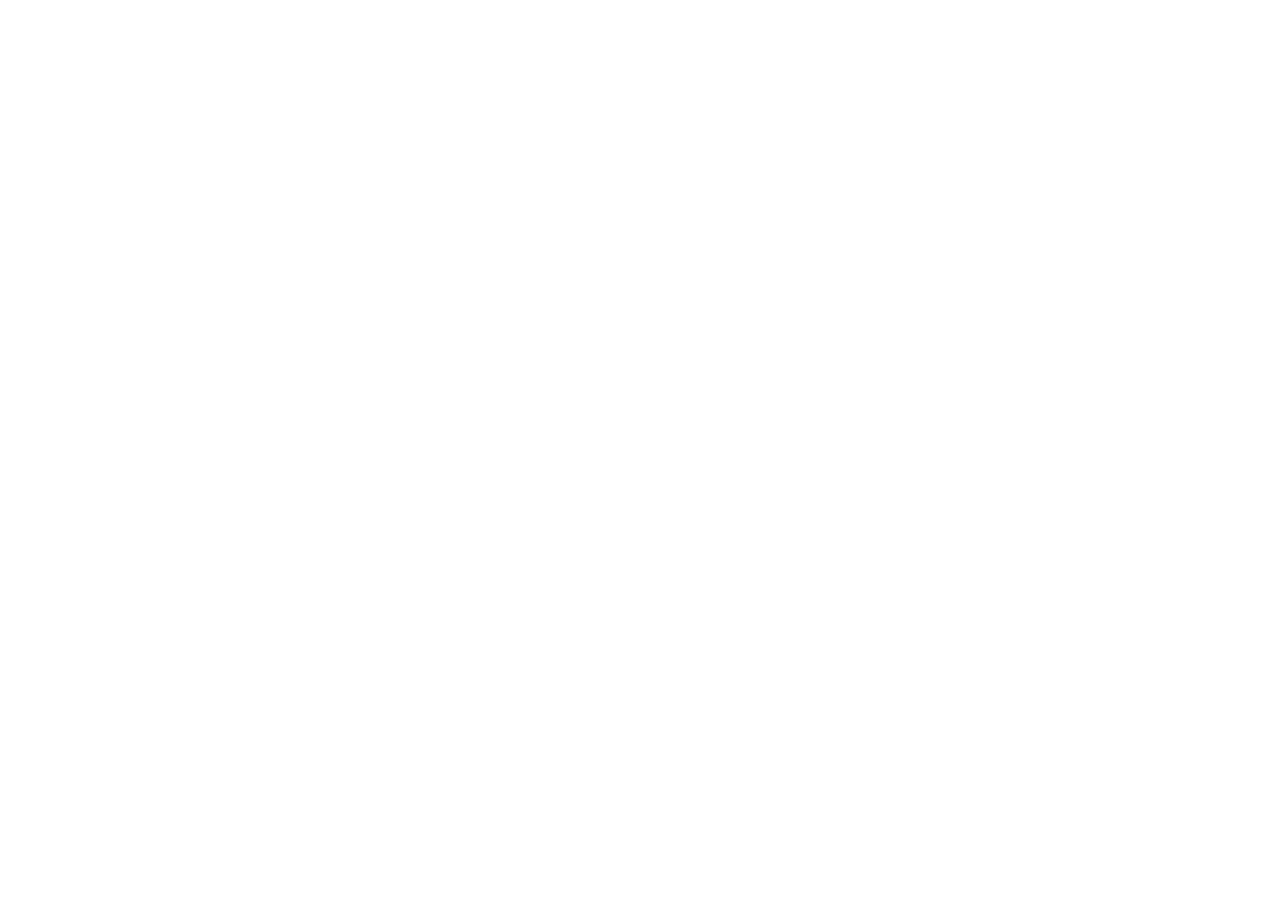
==== index.html @ bfae09dd "First Commit" ====
<!DOCTYPE html>
<html lang="es">
<head>
    <meta charset="UTF-8">
    <meta name="viewport" content="width=device-width, initial-scale=1.0">
    <title>Proyecto</title>
</head>
<body>
    
</body>
</html>
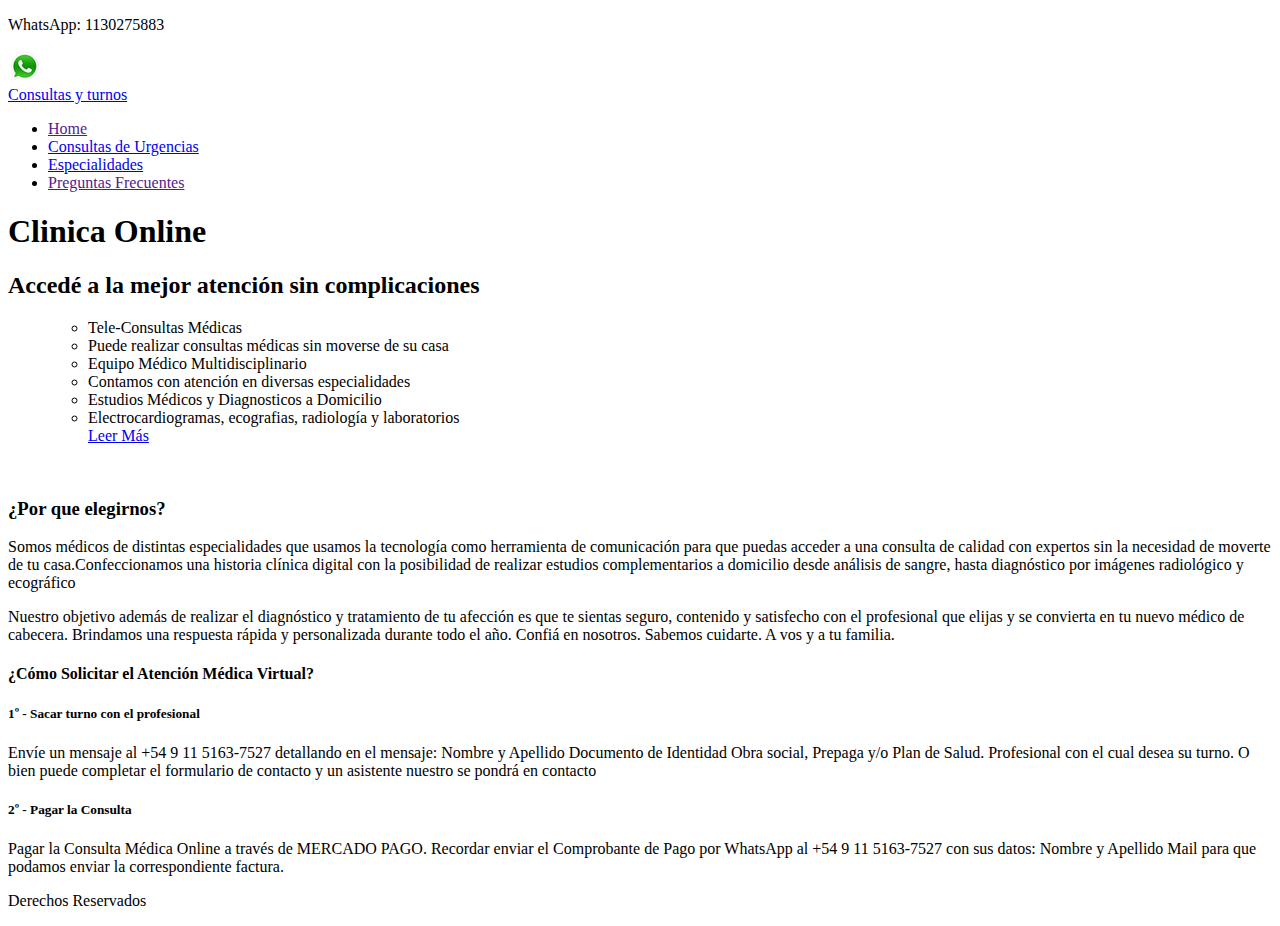
==== commit 86af51b1: "Avance index" ====
--- a/index.html
+++ b/index.html
@@ -3,9 +3,100 @@
 <head>
     <meta charset="UTF-8">
     <meta name="viewport" content="width=device-width, initial-scale=1.0">
-    <title>Proyecto</title>
+    <link rel="shortcut icon" href="favicon.ico" type="image/x-icon">
+    <title>Clinica Online</title>
 </head>
 <body>
-    
+    <header>
+        <nav class="navbar">
+            <div class="navbar top">
+                <div class="top left">
+                    <p>WhatsApp: 1130275883</p> <img src="./static/img/whats.png" alt="WhatsApp">
+                </div>
+                <div class="top right">
+                    <a href="./templates/Appointments/index.html">Consultas y turnos</a>
+                </div>
+            </div>
+            <div class="navbar button">
+                <ul id="menu-options">
+                    <li><a href="">Home</a></li>
+                    <li><a href="#box">Consultas de Urgencias</a></li>
+                    <li><a href="./templates/Staff/index.html">Especialidades</a></li>
+                    <li><a href="">Preguntas Frecuentes</a></li>
+                </ul>
+            </div>
+        </nav>
+    </header>
+    <main>
+        <div class="main">
+            <div class="main left">
+                <h1>Clinica Online</h1>
+                <h2>Accedé a la mejor atención sin complicaciones</h2>
+                <ul>
+                    <ul>
+                        <li>Tele-Consultas Médicas</li>
+                        <li>Puede realizar consultas médicas sin moverse de su casa</li>
+                    </ul>
+                    <ul>
+                        <li>Equipo Médico Multidisciplinario</li>
+                        <li>Contamos con atención en diversas especialidades</li>
+                    </ul>
+                    <ul>
+                        <li>Estudios Médicos y Diagnosticos a Domicilio</li>
+                        <li>Electrocardiogramas, ecografias, radiología y laboratorios</li>
+                    </ul>
+                    <ul>
+                        <a href="./templates/Staff/index.html">Leer Más</a>
+                    </ul>
+                </ul>
+            </div>
+            <div class="main right">
+                <img src="./static/img/doctor.png" alt="">
+            </div>
+        </div>
+        <div class="content">
+            <div class="content left">
+                <h3>¿Por que elegirnos?</h3>
+                <p>Somos médicos de distintas especialidades que usamos la tecnología como herramienta de comunicación para que puedas acceder a una consulta de calidad con expertos sin la necesidad de moverte de tu casa.Confeccionamos una historia clínica digital con la posibilidad de realizar estudios complementarios a domicilio desde análisis de sangre, hasta diagnóstico por imágenes radiológico y ecográfico</p>
+            </div>
+            <div class="content right">
+                <p>Nuestro objetivo además de realizar el diagnóstico y  tratamiento de tu afección es que te sientas seguro, contenido y satisfecho con el profesional que elijas y se convierta en tu nuevo médico de cabecera.
+                    Brindamos una respuesta rápida y personalizada durante todo el año.
+                    Confiá en nosotros. Sabemos cuidarte. A vos y a tu familia.</p>
+            </div>
+        </div>
+        <div id="box">
+            <h4>¿Cómo Solicitar el Atención Médica Virtual?</h4>
+            <div class="box left">
+                <h5>1º - Sacar turno con el profesional</h5>
+                <p>Envíe un mensaje al +54 9 11 5163-7527 detallando en el mensaje:
+
+                    Nombre y Apellido
+                    Documento de Identidad
+                    Obra social, Prepaga y/o Plan de Salud.
+                    Profesional con el cual desea su turno.
+                    O bien puede completar el formulario de contacto y un asistente nuestro se pondrá en contacto</p>
+            </div>
+            <div class="box right">
+                <h5>2º - Pagar la Consulta</h5>
+                <p>Pagar la Consulta Médica Online a través de MERCADO PAGO.
+
+
+
+                    Recordar enviar el Comprobante de Pago por WhatsApp al +54 9 11 5163-7527 con sus datos:
+                    Nombre y Apellido
+                    Mail para que podamos enviar la correspondiente factura.</p>
+            </div>
+        </div>
+        <section>
+            
+        </section>
+        <section>
+
+        </section>
+    </main>
+    <footer>
+        <p>Derechos Reservados</p>
+    </footer>
 </body>
 </html>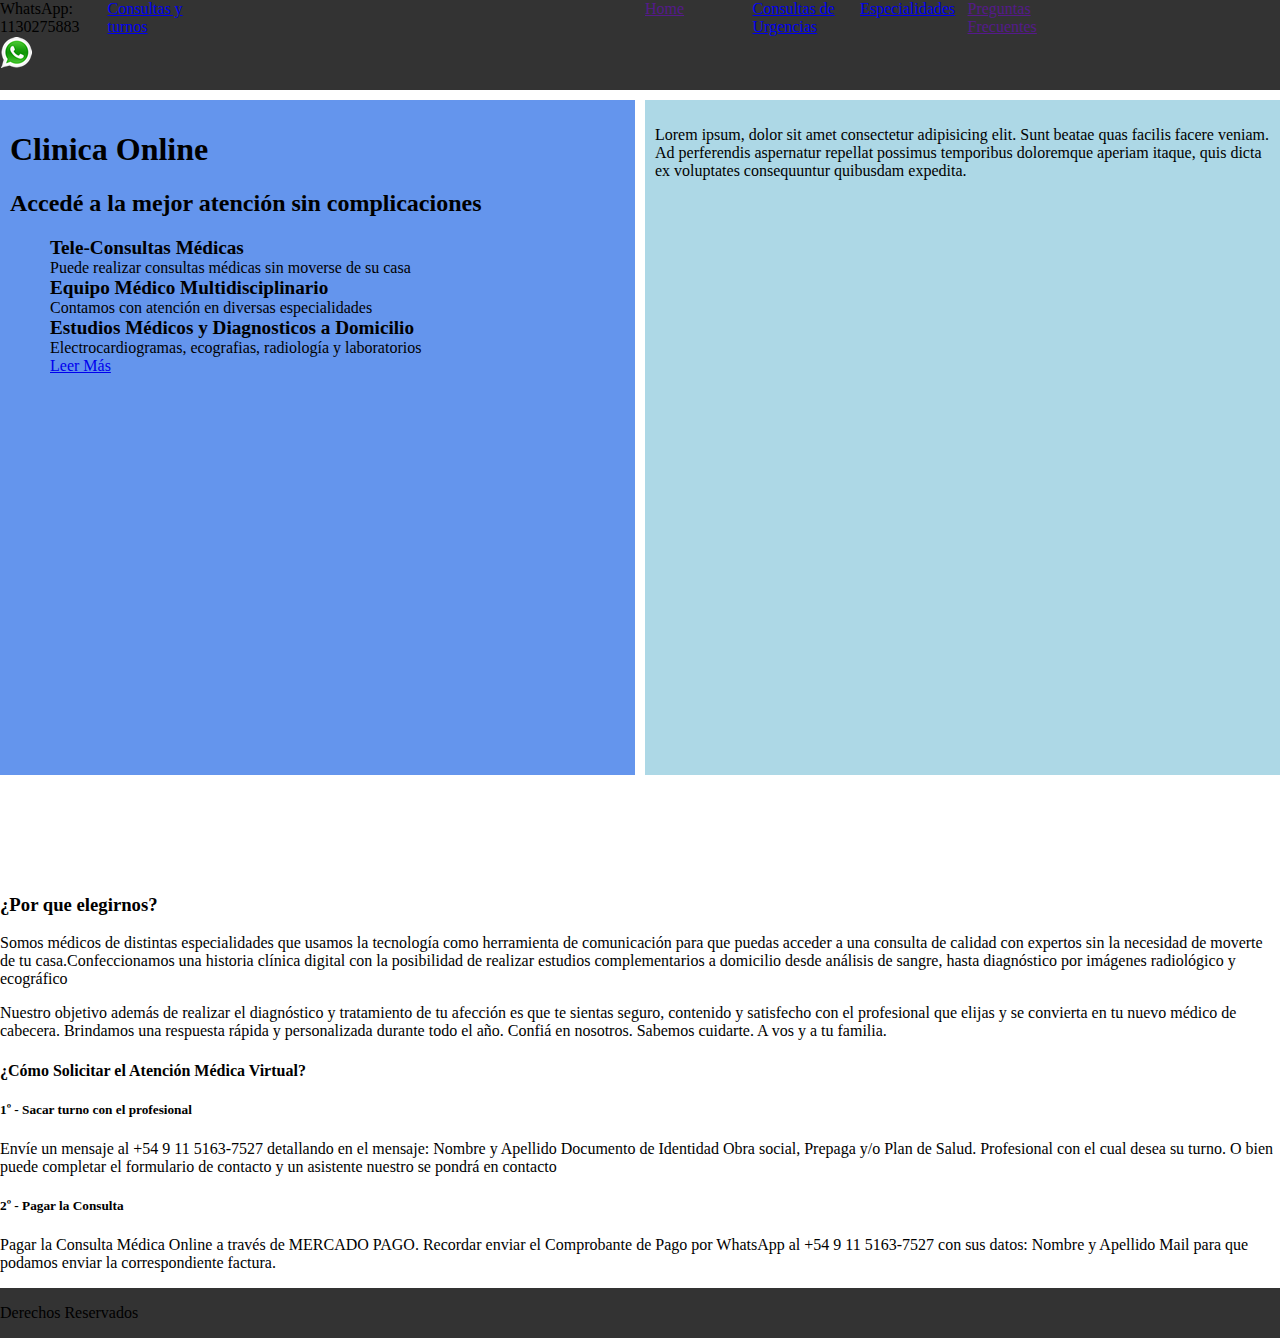
==== commit eb896f0e: "Borrar" ====
--- a/index.html
+++ b/index.html
@@ -4,56 +4,47 @@
     <meta charset="UTF-8">
     <meta name="viewport" content="width=device-width, initial-scale=1.0">
     <link rel="shortcut icon" href="favicon.ico" type="image/x-icon">
+    <link rel="stylesheet" href="./templates/style.css">
     <title>Clinica Online</title>
 </head>
 <body>
-    <header>
-        <nav class="navbar">
-            <div class="navbar top">
-                <div class="top left">
-                    <p>WhatsApp: 1130275883</p> <img src="./static/img/whats.png" alt="WhatsApp">
-                </div>
-                <div class="top right">
-                    <a href="./templates/Appointments/index.html">Consultas y turnos</a>
-                </div>
+    <div class="container">
+        <header class="header nav">
+            <div class="left">
+                <ul>
+                    <li>WhatsApp: 1130275883 <img src="./static/img/whats.png" alt="WhatsApp"></li>
+                    <li><a href="./templates/Appointments/index.html">Consultas y turnos</a></li>
+                </ul>
             </div>
-            <div class="navbar button">
-                <ul id="menu-options">
+            <div class="right">
+                <ul>
                     <li><a href="">Home</a></li>
                     <li><a href="#box">Consultas de Urgencias</a></li>
                     <li><a href="./templates/Staff/index.html">Especialidades</a></li>
                     <li><a href="">Preguntas Frecuentes</a></li>
                 </ul>
             </div>
-        </nav>
-    </header>
-    <main>
-        <div class="main">
-            <div class="main left">
+        </header>
+        <main class="main">
+            <aside class="aside">
                 <h1>Clinica Online</h1>
                 <h2>Accedé a la mejor atención sin complicaciones</h2>
                 <ul>
-                    <ul>
-                        <li>Tele-Consultas Médicas</li>
+                        <li class="title">Tele-Consultas Médicas</li>
                         <li>Puede realizar consultas médicas sin moverse de su casa</li>
-                    </ul>
-                    <ul>
-                        <li>Equipo Médico Multidisciplinario</li>
+                        <li class="title">Equipo Médico Multidisciplinario</li>
                         <li>Contamos con atención en diversas especialidades</li>
-                    </ul>
-                    <ul>
-                        <li>Estudios Médicos y Diagnosticos a Domicilio</li>
+                        <li class="title">Estudios Médicos y Diagnosticos a Domicilio</li>
                         <li>Electrocardiogramas, ecografias, radiología y laboratorios</li>
-                    </ul>
-                    <ul>
-                        <a href="./templates/Staff/index.html">Leer Más</a>
-                    </ul>
+                        <li class="title-link"><a href="./templates/Staff/index.html">Leer Más</a></li>
                 </ul>
-            </div>
-            <div class="main right">
-                <img src="./static/img/doctor.png" alt="">
-            </div>
-        </div>
+            </aside >
+            <section class="section">
+            <p>Lorem ipsum, dolor sit amet consectetur adipisicing elit. Sunt beatae quas facilis facere veniam. Ad perferendis aspernatur repellat possimus temporibus doloremque aperiam itaque, quis dicta ex voluptates consequuntur quibusdam expedita.</p>
+            <img src="./static/img/doctor.png" alt="">
+            </section>
+        </main>
+    </div>
         <div class="content">
             <div class="content left">
                 <h3>¿Por que elegirnos?</h3>
@@ -88,15 +79,9 @@
                     Mail para que podamos enviar la correspondiente factura.</p>
             </div>
         </div>
-        <section>
-            
-        </section>
-        <section>
-
-        </section>
-    </main>
-    <footer>
-        <p>Derechos Reservados</p>
-    </footer>
+        <footer class="footer nav">
+            <p>Derechos Reservados</p>
+        </footer>
+    <!-- </div> -->
 </body>
 </html>--- a/templates/style.css
+++ b/templates/style.css
@@ -0,0 +1,59 @@
+body,html,li{
+    margin: 0;
+    padding: 0;
+    font-family: Georgia, 'Times New Roman', Times, serif;
+    list-style: none;
+}
+.container{
+    max-width: 100 vh;
+    margin: 0 auto;
+    display: grid;
+    grid-template-columns: repeat(6, 1fr);
+    grid-template-rows: 10vh 75vh 10vh;
+    gap: 10px;
+}
+.main{
+    display: grid;
+    grid-template-columns: repeat(6, 1fr);
+    grid-column-start: 1;
+    grid-column-end: -1;
+    gap: 10px;
+}
+.aside{
+    grid-column-start: 1;
+    grid-column-end: 4;
+    background-color: #6495ed;
+    padding: 10px;
+}
+.section{
+    grid-column-start: 4;
+    grid-column-end: 7;
+    background-color: lightblue;
+    padding: 10px;
+}
+.aside ul li.title{
+    font-size: 1.2rem;
+    font-weight: bold;
+    list-style: none;
+}
+.nav, .nav ul{
+    display: grid;
+    grid-template-columns: repeat(6, 1fr);
+    grid-template-rows: 1fr;
+    grid-column-start: 1;
+    grid-column-end: 7;
+    gap: 10px;
+    margin: 0;
+    padding: 0;
+    background-color: #333;
+}
+.left{
+    grid-column-start: 1;
+    grid-column-end: 4;
+    gap: 10px;
+}
+.right{
+    grid-column-start: 4;
+    grid-column-end: 7;
+    gap: 10px;
+}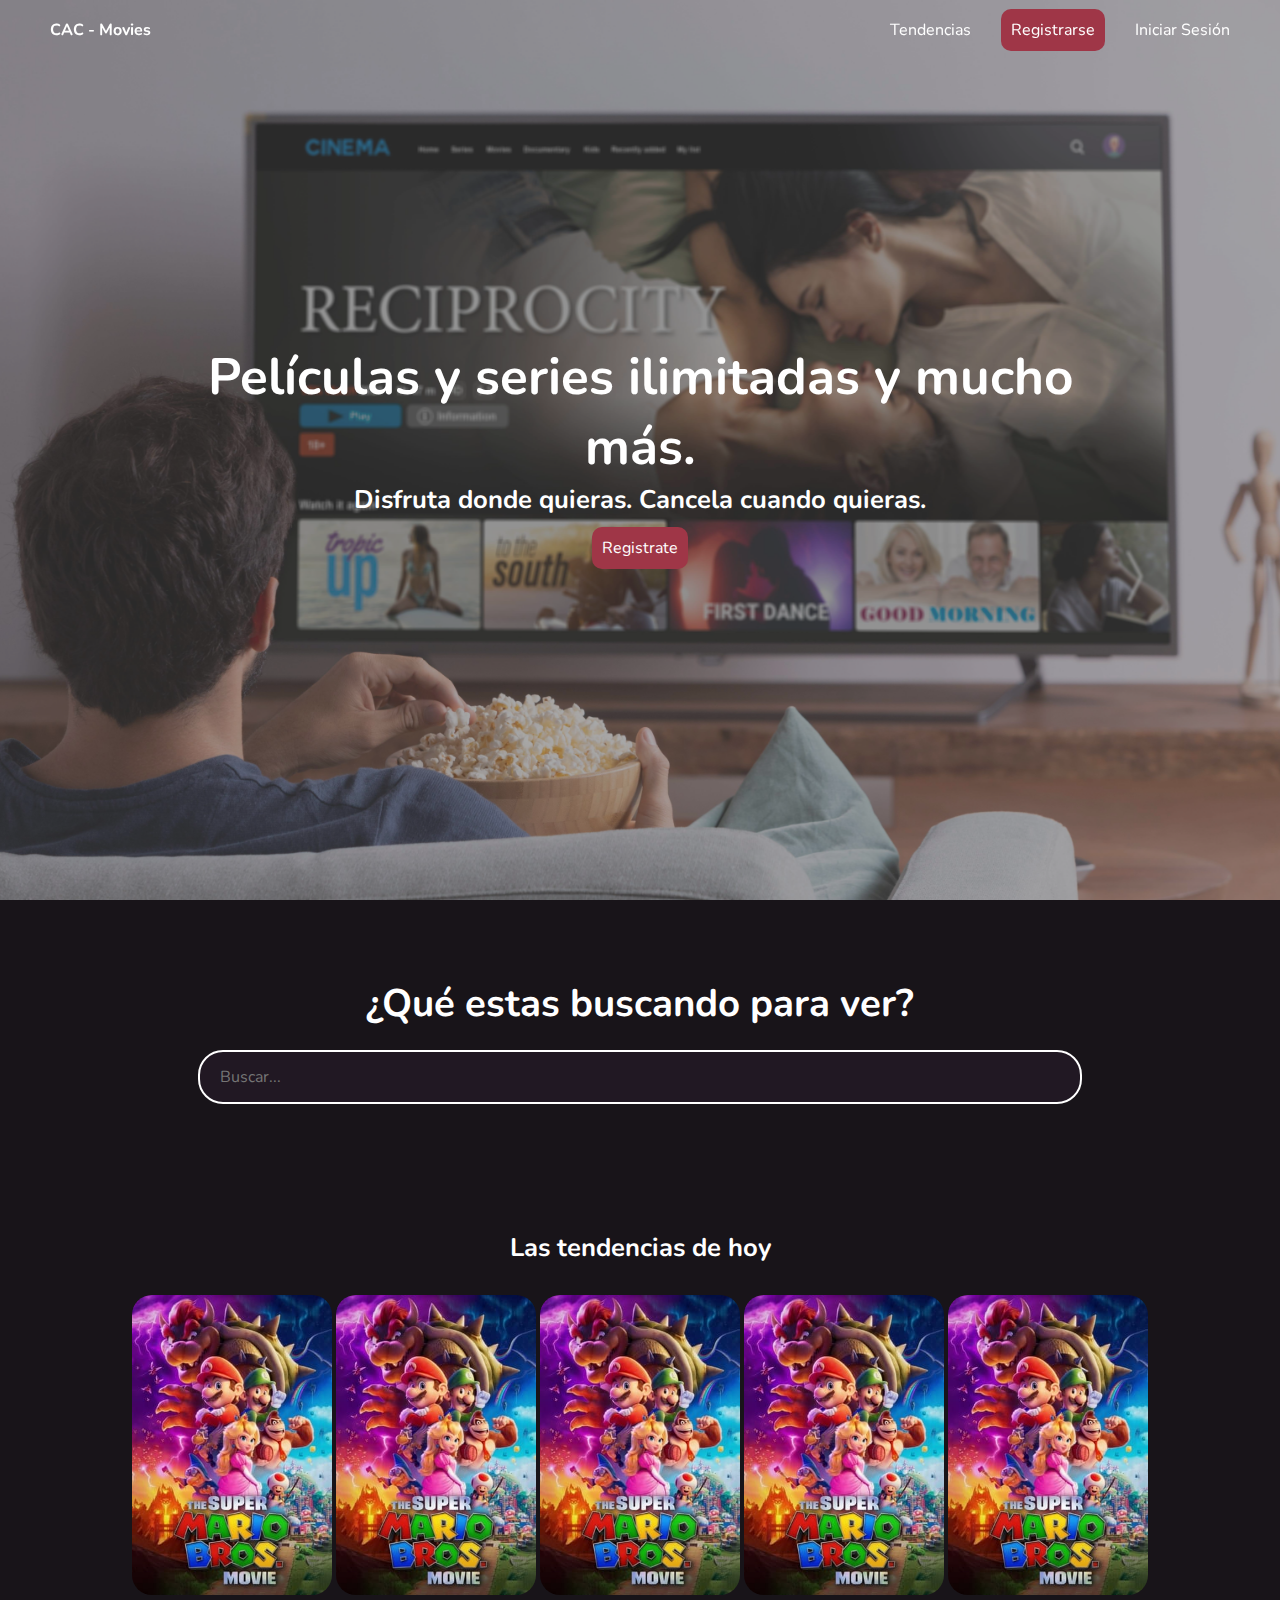
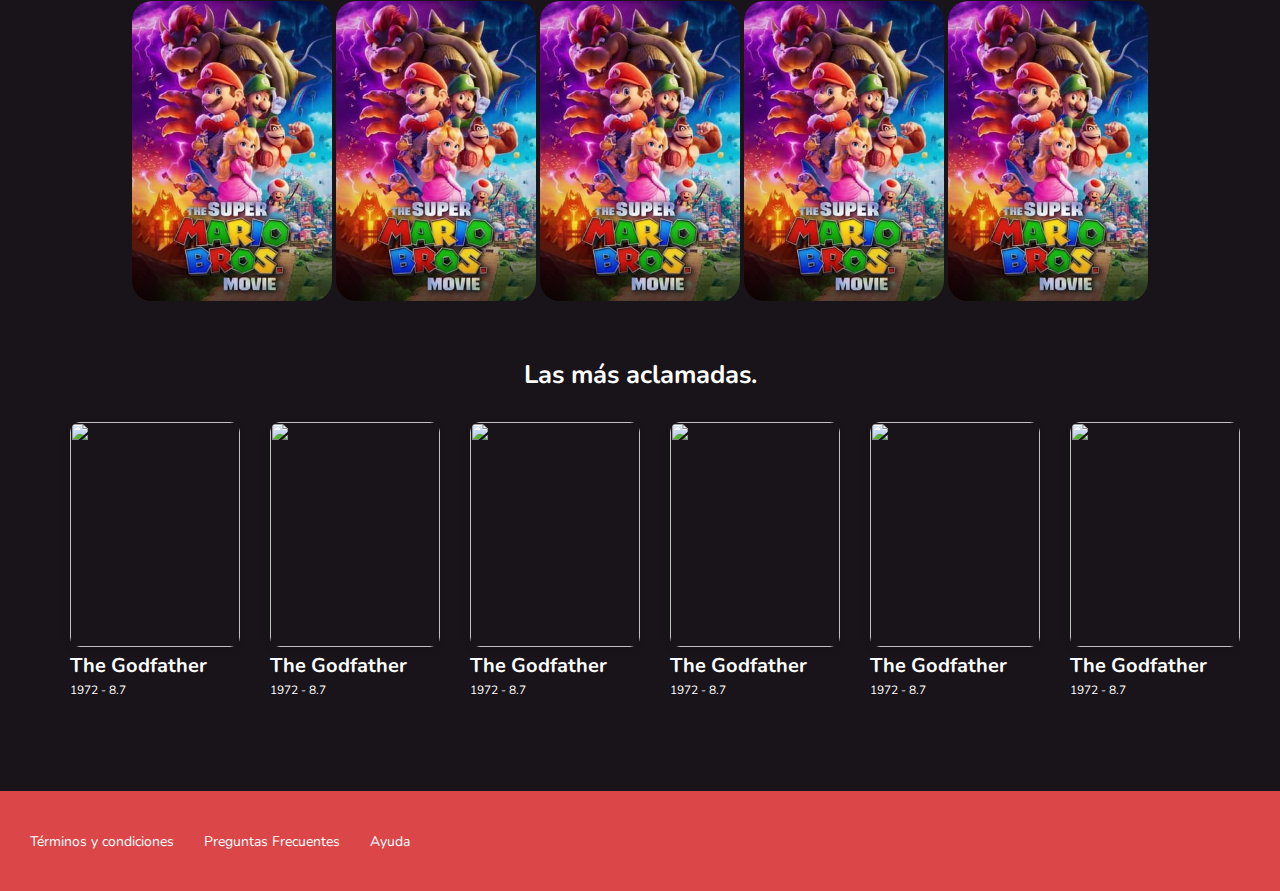
==== commit c434d988: "cac movies" ====
--- a/index.html
+++ b/index.html
@@ -1,87 +1,342 @@
 <!DOCTYPE html>
-<html lang="es">
+<html lang="en">
+
 <head>
     <meta charset="UTF-8">
     <meta name="viewport" content="width=device-width, initial-scale=1.0">
-    <link rel="shortcut icon" href="favicon.ico" type="image/x-icon">
-    <link rel="stylesheet" href="./templates/style.css">
-    <title>Clinica Online</title>
+    <!-- vinculación con estilos y favicon -->
+    <link rel="stylesheet" href="./static/css/style.css">
+    <link rel="shortcut icon" href="./static/img/favicon.ico" type="image/x-icon">
+    <title>CAC-Movies</title>
+    <!-- vinculación con google-fonts -->
+    <link rel="preconnect" href="https://fonts.googleapis.com">
+    <link rel="preconnect" href="https://fonts.gstatic.com" crossorigin>
+    <link href="https://fonts.googleapis.com/css2?family=Nunito&display=swap" rel="stylesheet">
+    <!-- vinculación fontawesome -->
+    <script src="https://kit.fontawesome.com/f7fb471b65.js" crossorigin="anonymous"></script>
 </head>
+
 <body>
-    <div class="container">
-        <header class="header nav">
-            <div class="left">
-                <ul>
-                    <li>WhatsApp: 1130275883 <img src="./static/img/whats.png" alt="WhatsApp"></li>
-                    <li><a href="./templates/Appointments/index.html">Consultas y turnos</a></li>
-                </ul>
+
+    <!-- Encabezado -->
+    <header class="header">
+
+        <nav>
+            <!-- Logo -->
+            <div id="logo">
+                <a href="/">
+                    <!-- Más adelante se aplicará estilo especifico
+                        al texto y se agregará un ícono -->
+                    <!-- <i class="fas fa-film"></i> -->
+                    <i class="fas fa-film"></i>
+                    <span class="logo-text">CAC - Movies</span>
+                </a>
             </div>
-            <div class="right">
-                <ul>
-                    <li><a href="">Home</a></li>
-                    <li><a href="#box">Consultas de Urgencias</a></li>
-                    <li><a href="./templates/Staff/index.html">Especialidades</a></li>
-                    <li><a href="">Preguntas Frecuentes</a></li>
-                </ul>
+
+            <!-- hipervínculos del menú -->
+            <ul class="nav-links">
+                <li><a href="#popular">Tendencias</a></li>
+                <li><a href="./templates/register.html" class="btn-cac">Registrarse</a></li>
+                <li>
+                    <a href="#">
+                        <!-- Más adelante se aplicará estilo especifico
+                        al texto y se agregará un ícono -->
+                        <!-- <i class="fas fa-sign-in-alt"></i> -->
+                        <i class="fas fa-sign-in-alt"></i>
+                        <span class="login-text">Iniciar Sesión</span>
+                    </a>
+                </li>
+            </ul>
+        </nav>
+
+    </header>
+
+    <!-- Contenido -->
+    <main>
+
+        <!-- banner: una sección prominente en la 
+            parte superior de una página que puede
+            contener información destacada, como anuncios,
+            mensajes importantes, o un diseño gráfico distintivo. -->
+        <section id="banner" class="d-flex">
+            
+            <div class="card-banner container">
+                <h1>Películas y series ilimitadas y mucho más.</h1>
+                <h2>Disfruta donde quieras. Cancela cuando quieras.</h2>
+                <a href="./templates/register.html" class="btn-cac">Registrate</a>
             </div>
-        </header>
-        <main class="main">
-            <aside class="aside">
-                <h1>Clinica Online</h1>
-                <h2>Accedé a la mejor atención sin complicaciones</h2>
-                <ul>
-                        <li class="title">Tele-Consultas Médicas</li>
-                        <li>Puede realizar consultas médicas sin moverse de su casa</li>
-                        <li class="title">Equipo Médico Multidisciplinario</li>
-                        <li>Contamos con atención en diversas especialidades</li>
-                        <li class="title">Estudios Médicos y Diagnosticos a Domicilio</li>
-                        <li>Electrocardiogramas, ecografias, radiología y laboratorios</li>
-                        <li class="title-link"><a href="./templates/Staff/index.html">Leer Más</a></li>
-                </ul>
-            </aside >
-            <section class="section">
-            <p>Lorem ipsum, dolor sit amet consectetur adipisicing elit. Sunt beatae quas facilis facere veniam. Ad perferendis aspernatur repellat possimus temporibus doloremque aperiam itaque, quis dicta ex voluptates consequuntur quibusdam expedita.</p>
-            <img src="./static/img/doctor.png" alt="">
-            </section>
-        </main>
-    </div>
-        <div class="content">
-            <div class="content left">
-                <h3>¿Por que elegirnos?</h3>
-                <p>Somos médicos de distintas especialidades que usamos la tecnología como herramienta de comunicación para que puedas acceder a una consulta de calidad con expertos sin la necesidad de moverte de tu casa.Confeccionamos una historia clínica digital con la posibilidad de realizar estudios complementarios a domicilio desde análisis de sangre, hasta diagnóstico por imágenes radiológico y ecográfico</p>
+
+        </section>
+
+        <!-- search: sección que contiene un mensaje de búsqueda
+            y un campo de entrada de texto para que los usuarios
+            ingresen lo que desean buscar en un sitio web
+              -->
+        <section id="search" class="container">
+            <h2 class="search-title">¿Qué estas buscando para ver?</h2>
+            <input type="text" class="input-search" placeholder="Buscar...">
+        </section>
+
+        <!-- popular: mostrar imágenes de las peliculas
+            con tendencia hoy -->
+        <section id="popular">
+
+            <!-- División contenedora del titulo
+                e imagenes -->
+            <div class="container" class="movies-grid">
+
+                <h2>Las tendencias de hoy</h2>
+                <!-- Div para mostrar todas las imagenes e info 
+                    de las películas -->
+                <div id="list-popular">
+
+                    <!-- División que mostrará imagen y detalle de la pelicula, mismo 
+                    formato para todas las peliculas -->
+                    <!-- pelicula 01 -->
+                    <div class="movie-item">
+                        <a href="./templates/detail-movie.html">
+                            <img src="./static/img/mario.jpg" alt="" class="movie-item-img">
+                            
+                            <div class="movie-item-detail">
+                                <p class="movie-item-detail-title">The Super Mario Bros. Movie</p>
+                                <p class="movie-item-detail-subtitle">2023 - 7.8</p>
+                            </div> 
+                        </a>
+                    </div>
+
+                    <!-- pelicula 02 -->
+                    <div class="movie-item">
+                        <a href="./templates/detail-movie.html">
+                            <img src="./static/img/mario.jpg" alt="" class="movie-item-img">
+                            
+                            <div class="movie-item-detail">
+                                <p class="movie-item-detail-title">The Super Mario Bros. Movie</p>
+                                <p class="movie-item-detail-subtitle">2023 - 7.8</p>
+                            </div>
+                        </a>
+                    </div>
+
+                    <!-- pelicula 03 -->
+                    <div class="movie-item">
+                        <a href="./templates/detail-movie.html">
+                            <img src="./static/img/mario.jpg" alt="" class="movie-item-img">
+                            
+                            <div class="movie-item-detail">
+                                <p class="movie-item-detail-title">The Super Mario Bros. Movie</p>
+                                <p class="movie-item-detail-subtitle">2023 - 7.8</p>
+                            </div> 
+                        </a>
+                    </div>
+
+                    <!-- pelicula 04 -->
+                    <div class="movie-item">
+                        <a href="./templates/detail-movie.html">
+                            <img src="./static/img/mario.jpg" alt="" class="movie-item-img">
+                            
+                            <div class="movie-item-detail">
+                                <p class="movie-item-detail-title">The Super Mario Bros. Movie</p>
+                                <p class="movie-item-detail-subtitle">2023 - 7.8</p>
+                            </div>
+                        </a>
+                    </div>
+
+                    <!-- pelicula 05 -->
+                    <div class="movie-item">
+                        <a href="./templates/detail-movie.html">
+                            <img src="./static/img/mario.jpg" alt="" class="movie-item-img">
+                            
+                            <div class="movie-item-detail">
+                                <p class="movie-item-detail-title">The Super Mario Bros. Movie</p>
+                                <p class="movie-item-detail-subtitle">2023 - 7.8</p>
+                            </div> 
+                        </a>
+                    </div>
+
+                    <!-- pelicula 06 -->
+                    <div class="movie-item">
+                        <a href="./templates/detail-movie.html">
+                            <img src="./static/img/mario.jpg" alt="" class="movie-item-img">
+                            
+                            <div class="movie-item-detail">
+                                <p class="movie-item-detail-title">The Super Mario Bros. Movie</p>
+                                <p class="movie-item-detail-subtitle">2023 - 7.8</p>
+                            </div>
+                        </a>
+                    </div>
+
+                    <!-- pelicula 07 -->
+                    <div class="movie-item">
+                        <a href="./templates/detail-movie.html">
+                            <img src="./static/img/mario.jpg" alt="" class="movie-item-img">
+                            
+                            <div class="movie-item-detail">
+                                <p class="movie-item-detail-title">The Super Mario Bros. Movie</p>
+                                <p class="movie-item-detail-subtitle">2023 - 7.8</p>
+                            </div> 
+                        </a>
+                    </div>
+
+                    <!-- pelicula 08 -->
+                    <div class="movie-item">
+                        <a href="./templates/detail-movie.html">
+                            <img src="./static/img/mario.jpg" alt="" class="movie-item-img">
+                            
+                            <div class="movie-item-detail">
+                                <p class="movie-item-detail-title">The Super Mario Bros. Movie</p>
+                                <p class="movie-item-detail-subtitle">2023 - 7.8</p>
+                            </div>
+                        </a>
+                    </div>
+
+                    <!-- pelicula 09 -->
+                    <div class="movie-item">
+                        <a href="./templates/detail-movie.html">
+                            <img src="./static/img/mario.jpg" alt="" class="movie-item-img">
+                            
+                            <div class="movie-item-detail">
+                                <p class="movie-item-detail-title">The Super Mario Bros. Movie</p>
+                                <p class="movie-item-detail-subtitle">2023 - 7.8</p>
+                            </div> 
+                        </a>
+                    </div>
+
+                    <!-- pelicula 10 -->
+                    <div class="movie-item">
+                        <a href="./templates/detail-movie.html">
+                            <img src="./static/img/mario.jpg" alt="" class="movie-item-img">
+                            
+                            <div class="movie-item-detail">
+                                <p class="movie-item-detail-title">The Super Mario Bros. Movie</p>
+                                <p class="movie-item-detail-subtitle">2023 - 7.8</p>
+                            </div>
+                        </a>
+                    </div>
+
+                </div>
+
             </div>
-            <div class="content right">
-                <p>Nuestro objetivo además de realizar el diagnóstico y  tratamiento de tu afección es que te sientas seguro, contenido y satisfecho con el profesional que elijas y se convierta en tu nuevo médico de cabecera.
-                    Brindamos una respuesta rápida y personalizada durante todo el año.
-                    Confiá en nosotros. Sabemos cuidarte. A vos y a tu familia.</p>
-            </div>
-        </div>
-        <div id="box">
-            <h4>¿Cómo Solicitar el Atención Médica Virtual?</h4>
-            <div class="box left">
-                <h5>1º - Sacar turno con el profesional</h5>
-                <p>Envíe un mensaje al +54 9 11 5163-7527 detallando en el mensaje:
-
-                    Nombre y Apellido
-                    Documento de Identidad
-                    Obra social, Prepaga y/o Plan de Salud.
-                    Profesional con el cual desea su turno.
-                    O bien puede completar el formulario de contacto y un asistente nuestro se pondrá en contacto</p>
-            </div>
-            <div class="box right">
-                <h5>2º - Pagar la Consulta</h5>
-                <p>Pagar la Consulta Médica Online a través de MERCADO PAGO.
-
-
-
-                    Recordar enviar el Comprobante de Pago por WhatsApp al +54 9 11 5163-7527 con sus datos:
-                    Nombre y Apellido
-                    Mail para que podamos enviar la correspondiente factura.</p>
-            </div>
-        </div>
-        <footer class="footer nav">
-            <p>Derechos Reservados</p>
-        </footer>
-    <!-- </div> -->
+
+        </section>
+
+        <!-- top-rated: mostrar las películas más aclamadas-->
+        <section id="top-rated">
+
+             <!-- División contenedora del titulo
+                e imagenes -->
+                <div class="container">
+                
+                    <h2>Las más aclamadas.</h2>
+                    <!-- Div para mostrar todas las imagenes e info 
+                        de las películas -->
+                    <div id="list-top-rated" class="movies-scroller">
+                    
+                        <!-- Info de las películas mismo formato para todas -->
+                        <!-- pelicula 01 -->
+                        <div class="movie-item-v2" >
+                            <div class="wrapper">
+                                <img src="https://www.themoviedb.org/t/p/w220_and_h330_face/3bhkrj58Vtu7enYsRolD1fZdja1.jpg" alt="" class="movie-item-img-v2">
+                            </div>
+                            <div class="movie-item-detail-v2">
+                                <p class="movie-item-detail-title-v2">The Godfather</p>
+                                <p class="movie-item-detail-subtitle-v2">1972 - 8.7</p>
+                            </div>
+                        </div>
+
+                        <!-- pelicula 02 -->
+                        <div class="movie-item-v2" >
+                            <div class="wrapper">
+                                <img src="https://www.themoviedb.org/t/p/w220_and_h330_face/3bhkrj58Vtu7enYsRolD1fZdja1.jpg" alt="" class="movie-item-img-v2">
+                            </div>
+                            <div class="movie-item-detail-v2">
+                                <p class="movie-item-detail-title-v2">The Godfather</p>
+                                <p class="movie-item-detail-subtitle-v2">1972 - 8.7</p>
+                            </div>
+                        </div>
+
+                        <!-- pelicula 02 -->
+                        <div class="movie-item-v2" >
+                            <div class="wrapper">
+                                <img src="https://www.themoviedb.org/t/p/w220_and_h330_face/3bhkrj58Vtu7enYsRolD1fZdja1.jpg" alt="" class="movie-item-img-v2">
+                            </div>
+                            <div class="movie-item-detail-v2">
+                                <p class="movie-item-detail-title-v2">The Godfather</p>
+                                <p class="movie-item-detail-subtitle-v2">1972 - 8.7</p>
+                            </div>
+                        </div>
+
+
+                        <div class="movie-item-v2" >
+                            <div class="wrapper">
+                                <img src="https://www.themoviedb.org/t/p/w220_and_h330_face/3bhkrj58Vtu7enYsRolD1fZdja1.jpg" alt="" class="movie-item-img-v2">
+                            </div>
+                            <div class="movie-item-detail-v2">
+                                <p class="movie-item-detail-title-v2">The Godfather</p>
+                                <p class="movie-item-detail-subtitle-v2">1972 - 8.7</p>
+                            </div>
+                        </div>
+
+                        <!-- pelicula 03 -->
+                        <div class="movie-item-v2" >
+                            <div class="wrapper">
+                                <img src="https://www.themoviedb.org/t/p/w220_and_h330_face/3bhkrj58Vtu7enYsRolD1fZdja1.jpg" alt="" class="movie-item-img-v2">
+                            </div>
+                            <div class="movie-item-detail-v2">
+                                <p class="movie-item-detail-title-v2">The Godfather</p>
+                                <p class="movie-item-detail-subtitle-v2">1972 - 8.7</p>
+                            </div>
+                        </div>
+
+
+                        <div class="movie-item-v2" >
+                            <div class="wrapper">
+                                <img src="https://www.themoviedb.org/t/p/w220_and_h330_face/3bhkrj58Vtu7enYsRolD1fZdja1.jpg" alt="" class="movie-item-img-v2">
+                            </div>
+                            <div class="movie-item-detail-v2">
+                                <p class="movie-item-detail-title-v2">The Godfather</p>
+                                <p class="movie-item-detail-subtitle-v2">1972 - 8.7</p>
+                            </div>
+                        </div>
+
+                        <!-- pelicula 04 -->
+                        <div class="movie-item-v2" >
+                            <div class="wrapper">
+                                <img src="https://www.themoviedb.org/t/p/w220_and_h330_face/3bhkrj58Vtu7enYsRolD1fZdja1.jpg" alt="" class="movie-item-img-v2">
+                            </div>
+                            <div class="movie-item-detail-v2">
+                                <p class="movie-item-detail-title-v2">The Godfather</p>
+                                <p class="movie-item-detail-subtitle-v2">1972 - 8.7</p>
+                            </div>
+                        </div>
+
+
+                        <div class="movie-item-v2" >
+                            <div class="wrapper">
+                                <img src="https://www.themoviedb.org/t/p/w220_and_h330_face/3bhkrj58Vtu7enYsRolD1fZdja1.jpg" alt="" class="movie-item-img-v2">
+                            </div>
+                            <div class="movie-item-detail-v2">
+                                <p class="movie-item-detail-title-v2">The Godfather</p>
+                                <p class="movie-item-detail-subtitle-v2">1972 - 8.7</p>
+                            </div>
+                        </div>
+
+
+
+
+                    </div>
+
+                        
+    
+                </div>
+
+        </section>
+    </main>
+
+    <footer id="footer">
+        <a href="">Términos y condiciones</a>
+        <a href="">Preguntas Frecuentes</a>
+        <a href="">Ayuda</a>
+    </footer>
+
 </body>
+
 </html>--- a/static/css/style.css
+++ b/static/css/style.css
@@ -0,0 +1,515 @@
+/* CSS 1: Intro a CSS --------------------------------------------------- */
+
+/* “:root”, es un selector especial
+ que se utiliza principalmente 
+ para definir variables personalizadas de CSS */
+:root{
+    --bg-color:#181419;
+    --primary-color:#9f3647;
+    --secondary-color:#ffc098;
+    --third-color:#db4648;
+    --third-bis-color:#db4648f2;
+    --bg-input-color:#4f31572c;
+}
+
+*{
+    margin:0;
+    padding:0;
+    
+}
+
+/* 1.6	Eliminar la decoración de los 
+hipervínculos, agregar color y tamaño de 
+fuente a la etiqueta <h2></h2> */
+a{
+    text-decoration: none;
+}
+
+h2{
+    color:#FFF;
+    font-size: 2vw;
+}
+
+#logo{
+    font-weight: bold;
+}
+
+.search-title{
+    color: white;
+    font-size: 3vw;
+}
+
+.movie-item-img {
+    width: 200px;
+    height: 300px;
+    -o-object-fit: cover; 
+    object-fit: cover;
+} 
+/* 
+Es una forma de asegurarse de que el contenido se ajuste y se muestre
+completamente sin distorsión, recortando partes si excede las dimensiones del contenedor.
+-o-object-fit: Este prefijo era necesario para que Opera pudiera reconocer y aplicar
+la propiedad. 
+object-fit: Esta es la versión sin prefijo y es compatible con la mayoría de los
+navegadores modernos que soportan las especificaciones CSS más actualizadas. */
+
+
+/* CSS 2: Unidades de medida. Colores CSS.
+  Fondos en CSS. Fuentes y tipografías. 
+  Estilos para textos y listas. Íconos ---------------------------------------------------*/
+
+/* Se incorporó en el index.html los links para referenciar fuente externa. */
+/* Se agregó la etiqueta <link> que se utiliza para especificar el ícono
+(favicon) que se muestra en la pestaña del navegador o en la barra de direcciones */
+
+body{
+    background-color: var(--bg-color);
+    font-family: 'Nunito', sans-serif;
+}
+
+/* Estilo que se usrá desde js para que al recorrer la página 
+el encabezado cambie de color */
+.scrolled{
+    background-color: var(--third-color);
+}
+
+#banner{
+    background-image: url('../img/banner-bg.jpg');
+    background-size: cover;
+    background-position: center;
+    height: 100vh;
+    box-shadow:inset 0 0 0 2000px rgba(84, 84, 84, 0.5);
+}
+
+/* 
+CSS 3 – PLAN DE ESTUDIOS: Modelo de caja y 
+posicionamiento. Modelo de caja y propiedades.
+Posicionamiento y visualización.  */
+
+/* Estilo al encabezado, agregar estilos por el selector de clase:
+color de fondo, color fuente, posición del 
+encabezado, ancho y z-index -------------------------------------------*/
+.header{
+    background-color: transparent;
+    color:#FFF; 
+    position: fixed;
+    top: 0;
+    left: 0;
+    width: 100%;
+    z-index: 9999;
+}
+
+.btn-cac{
+    background-color: var(--primary-color);
+    padding: 10px;
+    border-radius: 10px;
+    color:#FFF;
+}
+
+.container{
+    max-width: 1200px;
+    margin: 0 auto;
+}
+
+/* Alinea al centro el botón de registrarse */
+.card-banner{
+    margin: 0 auto;
+    text-align: center;
+    padding: 0px 160px;
+}
+
+
+.input-search {
+    background-color: var(--bg-input-color);
+    border: 2px solid white;
+    border-radius: 25px;
+    color: white;
+    font-size: 16px;
+    height: 50px;
+    margin: 20px 0px;
+    outline: none;
+    padding: 0px 20px;
+    width: 70%;
+    font-family: 'Nunito', sans-serif;
+}
+
+.movie-item-detail {
+    bottom: -100%;
+    padding: 30px;
+    max-height: 100%;
+    overflow-y: auto;
+    line-height: 15px;
+    position: absolute;
+    background-color: var(--third-bis-color);
+    box-sizing: border-box;
+    transition: bottom 0.4s ease-in-out;
+    width: 100%;
+}
+
+.movie-item-detail-title {
+    color: white;
+    margin: 5px 0px 0px 0px;
+}
+  
+.movie-item-detail-subtitle {
+    color: white;
+    font-size: 8px;
+    margin: 3px 0px;
+}
+
+#top-rated{
+    margin: 50px 0px;
+}
+/* 
+<!-- Info de las películas mismo formato para todas --> */
+.movie-item-v2{
+    border-radius: 20px;
+    width: 170px;    
+    min-width: 170px;
+    font-size: 20px;
+    cursor: pointer;
+    margin-left: 30px;
+    display: flex;
+    flex-direction: column;
+    justify-content: space-between;
+    transition: 450ms all;
+    -webkit-transform-origin: center left;
+            transform-origin: center left;
+    
+}
+
+.wrapper {
+    box-shadow: 0 2px 8px rgba(0,0,0,.1);
+    border-radius: 10px;
+    width: 100%;
+    min-height: calc(150px*1.5);
+    height: calc(150px*1.5);
+    overflow: hidden;
+}
+
+.movie-item-img-v2 {
+    width: 100%;
+    height: 100%;
+    -o-object-fit: cover;
+    object-fit: cover;
+}
+
+.movie-item-detail-v2 {
+    align-items: flex-start;
+    display: flex;
+    flex-direction: column;
+    justify-content: flex-end;
+}
+
+.movie-item-detail-title-v2 {
+    color: white;
+    font-weight: bold;
+    margin: 5px 0px 0px 0px;
+}
+
+.movie-item-detail-subtitle-v2 {
+    color: white;
+    font-size: 12px;
+    margin: 3px 0px;
+}
+
+/* CSS 4 - Selectores avanzados y Animaciones. Selectores avanzados. 
+Animaciones con CSS. Incorporación de transformaciones y transiciones
+ a elementos. Introducción Responsive Web Design.  --------------------------------*/
+#logo a{
+    color: white;
+    text-decoration: none;
+}
+
+/* Al pasar el cursor sobre el elemento #logo, se activa una
+animación que produce un efecto visual de sacudida y giro
+repetitivo, mejorando la interacción visual cuando se interactúa con ese elemento. */
+ #logo:hover {
+    animation: tilt-n-move-shaking 0.25s infinite;
+}
+
+@keyframes tilt-n-move-shaking {
+    0% { transform: translate(0, 0) rotate(0deg); }
+    25% { transform: translate(5px, 5px) rotate(5deg); }
+    50% { transform: translate(0, 0) rotate(0eg); }
+    75% { transform: translate(-5px, 5px) rotate(-5deg); }
+    100% { transform: translate(0, 0) rotate(0deg); }
+}
+
+.nav-links a{
+    text-decoration: none;
+    color:#FFF;
+}
+
+.nav-links a:hover{
+    color: var(--secondary-color) ;
+}
+
+.btn-cac:hover{
+    color:var(--secondary-color)!important;
+    border: 2px solid var(--secondary-color);
+}
+
+.card-banner h1{
+    color:#FFF;
+    font-size: 4vw;
+}
+.card-banner h2{
+    margin-bottom: 20px;
+}
+
+
+
+#popular,#top-rated {
+    text-align: center;
+}
+
+#popular h2,#top-rated h2{
+    margin: 30px 0px;
+}
+
+.movie-item{
+    border-radius: 20px;
+    overflow: hidden;
+    position: relative;
+    display: inline-block;
+    width: 200px;
+    height: 300px;
+    font-size: 20px;
+    cursor: pointer;
+    transition: all 450ms;
+    -webkit-transform-origin: center left;
+            transform-origin: center left;
+}
+
+/* Efecto que ocurre al pasar el cursor sube una ventana en 
+cada imagen de cada película y muestra los detalles */
+.movie-item:hover{
+    opacity: 0.9;
+}
+
+.movie-item:hover .movie-item-detail {
+    bottom: 0;
+} */
+ 
+/* Agrega una estrella al lado del subtitulo */
+.movie-item-detail-subtitle::after{
+    content: '🌟';
+}
+
+
+#footer a {
+    color: white;
+    cursor: pointer;
+    font-size: 14px;
+    padding-left: 30px;
+    text-decoration: none;
+}
+
+#footer a:hover {
+    text-decoration: underline;
+    color:var(--secondary-color);
+}
+
+/* Estilos a los nombres de las películas que 
+están en la sección  */
+.movie-item-detail-title-v2:hover {
+    color: var(--primary-color);
+}
+
+
+/* CSS 5. Flexbox. Media Queries. ¿Qué es Flexbox?
+Propiedades para el contenedor Flex, y los Flex items ---------------------*/
+#footer {
+    align-items: center;
+    background-color: var(--third-color);
+    display: flex;
+    height: 100px;
+    width: 100%;
+}
+
+#search{
+    height: 300px;
+    display: flex;
+    flex-direction: column;
+    justify-content: center;
+    align-items: center;
+}
+
+
+
+/* TABLETS */
+@media screen and (min-width: 768px) and (max-width: 1023px) {
+    h2{
+        font-size: 3vw;
+    }
+    .login-text{
+        display: none;
+    }
+    .logo-text{
+        display: none;
+    }
+    #banner{
+        height: 400px;
+    }
+    #search{
+        height: 200px;
+    }
+    .container{
+        max-width: 720px;
+    }
+    .card-banner{
+        padding: 0px 75px;
+    }
+        
+    #footer {
+        flex-direction: column;
+        align-items: center;
+        justify-content: center;
+
+    }
+}
+
+
+/* CELULARES */
+@media screen and (max-width: 767px) {
+    h2{
+        font-size: 3vw;
+    }
+
+    .h2-subtitle{
+        font-size: 5vw;
+    }
+    .login-text{
+        display: none;
+    }
+    .logo-text{
+        display: none;
+    }
+    #banner{
+        height: 300px;
+    }
+    #search{
+        height: 200px;
+    }
+    .container{
+        max-width: 420px;
+    }
+    .card-banner{
+        padding: 0px 50px;
+    }
+
+    .btn-cac{
+        font-size: 1vh;
+    }
+    #footer {
+        flex-direction: column;
+        align-items: center;
+        justify-content: center;
+    }
+
+    #footer a{
+        padding: 2px 0px;
+    }
+}
+
+
+/* Clase Nº6:PLAN DE ESTUDIOS: Grid. Implementación
+de Grid. Maquetado con Flex y Grid. */
+
+nav{
+    display: flex;
+    justify-content: space-between;
+    align-items: center;
+    height: 60px;   
+    padding: 0px 50px;
+}
+
+.nav-links{
+    display: flex;
+    gap:30px;
+    list-style: none;
+}
+
+/* Centra el texto que info sobre películas 
+y series ilimitadas */
+.d-flex{
+    display: flex;
+    justify-content: center;
+    align-items: center;
+    flex-wrap: wrap;
+}
+
+/* Se agrega un scroll */
+.movies-scroller{
+    overflow-x: scroll;
+    overflow-y: hidden;
+    width: 100%;
+    display: flex;
+    justify-content: flex-start;
+    align-items: flex-start;
+    padding:0px 0px 40px 0px;
+}
+
+.movie-item-v2{
+    border-radius: 20px;
+    width: 170px;    
+    min-width: 170px;
+    font-size: 20px;
+    cursor: pointer;
+    margin-left: 30px;
+    display: flex;
+    flex-direction: column;
+    justify-content: space-between;
+    transition: 450ms all;
+    -webkit-transform-origin: center left;
+            transform-origin: center left;
+    
+}
+
+
+.movie-item-detail-v2 {
+    align-items: flex-start;
+    display: flex;
+    flex-direction: column;
+    justify-content: flex-end;
+}
+
+
+.movies-grid{
+    display: grid;
+    grid-template-columns: repeat(4,1fr);
+    grid-template-rows: repeat(2,1fr);
+    justify-items: center;
+    row-gap: 20px;
+} 
+
+/* width */
+ ::-webkit-scrollbar {
+    width: 10px;
+} 
+  
+/* Track */
+ ::-webkit-scrollbar-track {
+    background: var(--bg-input-color); 
+} 
+   
+/* Handle */
+ ::-webkit-scrollbar-thumb {
+    background: var(--third-color); 
+} 
+  
+/* Handle on hover */
+ ::-webkit-scrollbar-thumb:hover {
+    background: var(--third-bis-color); 
+}
+
+
+.d-form{
+    width: 100%;
+    margin-bottom: 20px;
+}
+
+.d-iframe{
+    width: 100%;
+} 
